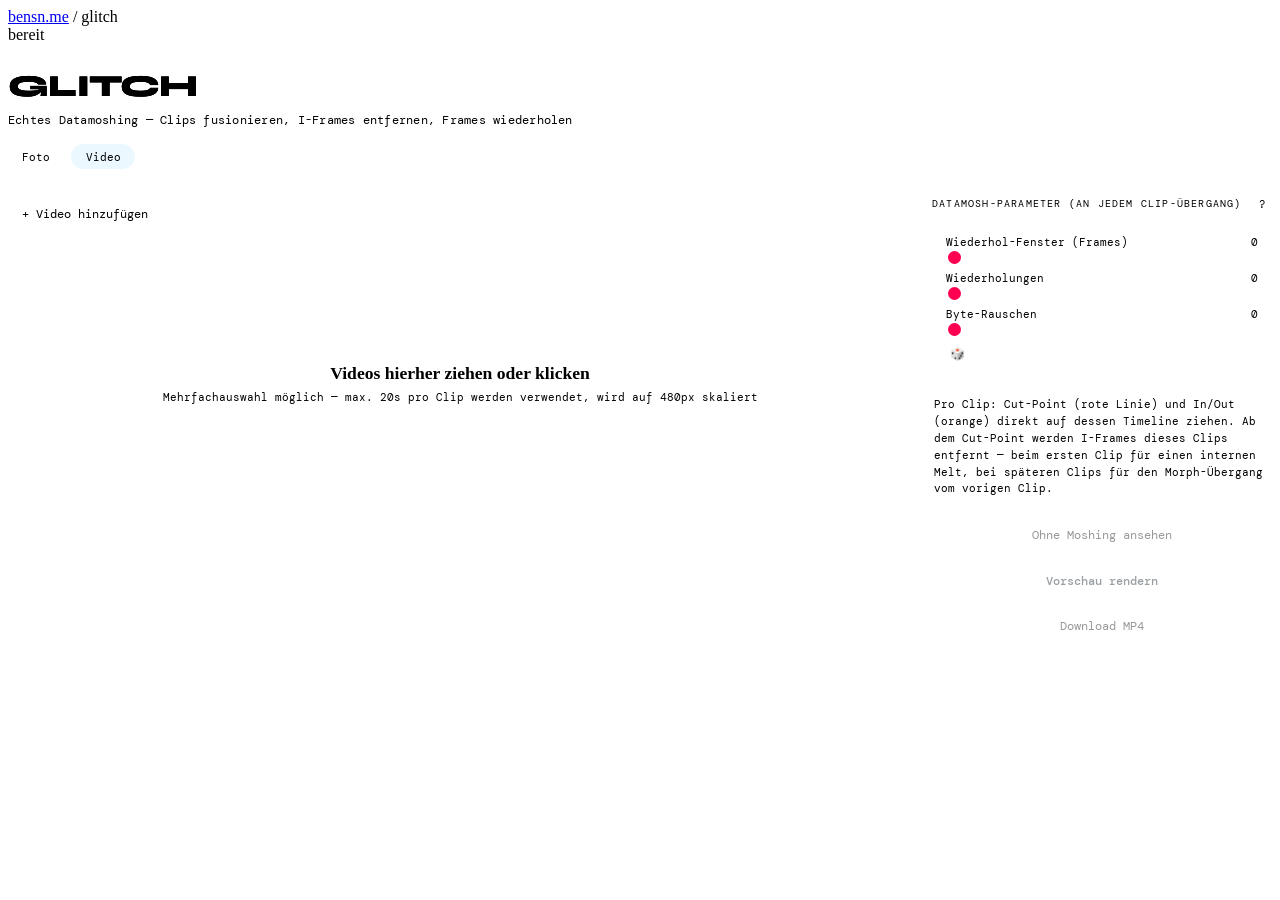
==== video.html @ a7616ee3 "v2.1.1 Add datamosh info modal Explain the actual mechanic (I-frames vs P-frames, why removing a key" ====
<!DOCTYPE html>
<html lang="de">
<head>
<meta charset="UTF-8">
<meta name="viewport" content="width=device-width, initial-scale=1.0, maximum-scale=1.0, user-scalable=no">
<title>glitch · video · bensn.me</title>
<meta name="description" content="Echtes Datamoshing: mehrere Clips fusionieren, I-Frames entfernen, Frames wiederholen, Bytes korrumpieren.">
<meta name="theme-color" content="#0a0a0b">
<link rel="preconnect" href="https://fonts.googleapis.com">
<link href="https://fonts.googleapis.com/css2?family=DM+Mono:wght@300;400;500&family=Syne:wght@400;500;700;800&display=swap" rel="stylesheet">
<link rel="stylesheet" href="https://bensn.me/shared/bensn.css">
<link rel="stylesheet" href="css/style.css">
</head>
<body>

<div class="grid-bg"></div>

<div class="wrap">

  <nav class="app-nav">
    <a href="https://bensn.me" class="nav-crumb"><span>bensn</span>.me</a>
    <span class="nav-sep">/</span>
    <span class="nav-current">glitch</span>
    <div class="nav-right">
      <div class="dot" id="statusDot"></div>
      <span id="statusText">bereit</span>
    </div>
  </nav>

  <div class="eyebrow-row">
    <div class="glitch-mark" data-text="GLITCH">GLITCH</div>
    <div class="eyebrow-sub">Echtes Datamoshing — Clips fusionieren, I-Frames entfernen, Frames wiederholen</div>
    <div class="mode-switch">
      <a href="index.html" class="mode-tab">Foto</a>
      <span class="mode-tab active">Video</span>
    </div>
  </div>

  <div class="editor">
    <div class="editor-main" id="editorArea">
      <div class="toolbar">
        <button class="btn" id="addVideoBtn">+ Video hinzufügen</button>
        <div class="toolbar-spacer"></div>
        <span class="dim-text" id="dimText"></span>
      </div>

      <div class="upload-zone" id="uploadZone">
        <svg width="40" height="40" viewBox="0 0 24 24" fill="none" stroke-width="1.5" style="margin:0 auto;">
          <path d="M12 16V4M12 4L7 9M12 4l5 5" stroke-linecap="round" stroke-linejoin="round"/>
          <path d="M4 16v3a1 1 0 001 1h14a1 1 0 001-1v-3" stroke-linecap="round" stroke-linejoin="round"/>
        </svg>
        <div class="upload-title">Videos hierher ziehen oder klicken</div>
        <div class="upload-sub">Mehrfachauswahl möglich — max. 20s pro Clip werden verwendet, wird auf 480px skaliert</div>
      </div>

      <div class="clip-list" id="clipList"></div>

      <video id="preview" class="video-preview" controls playsinline></video>
    </div>

    <div class="sidebar">
      <div class="sidebar-header-row">
        <div class="sidebar-header">Datamosh-Parameter (an jedem Clip-Übergang)</div>
        <button class="info-btn" id="infoBtn" title="Wie funktioniert Datamoshing?">?</button>
      </div>
      <div class="effect-stack" id="controls"></div>
      <button class="btn clean-btn" id="cleanBtn" disabled>Ohne Moshing ansehen</button>
      <button class="btn btn-primary render-btn" id="renderBtn" disabled>Vorschau rendern</button>
      <button class="btn download-btn" id="downloadBtn" disabled>Download MP4</button>
    </div>
  </div>

</div>

<div class="modal-overlay" id="infoModal">
  <div class="modal">
    <div class="modal-header">
      <h2>Wie funktioniert Datamoshing?</h2>
      <button class="icon-btn" id="closeInfoBtn" title="Schließen">✕</button>
    </div>
    <div class="modal-body">

      <h3>Das Prinzip</h3>
      <p>Videos speichern nicht jedes Bild einzeln. Ab und zu gibt es ein <strong>I-Frame</strong> (ein komplettes Bild), dazwischen viele <strong>P-Frames</strong>, die nur die <em>Änderung</em> zum vorigen Frame speichern — Bewegungsvektoren plus Differenz. Normalerweise reicht das, weil der Decoder nach jedem I-Frame wieder eine saubere Referenz hat.</p>
      <p>Datamoshing trickst genau das aus: fehlt ein I-Frame, hat der Decoder für die folgenden P-Frames keine gültige Referenz mehr. Er nimmt stattdessen das letzte Bild, das er noch im Speicher hat, und wendet die neuen Bewegungsvektoren trotzdem darauf an. Das alte Bild wird dadurch verschmiert und verzogen, während sich die neue Bewegung durchsetzt. Genau dieser Dekodier-Fehler <em>ist</em> der Effekt — kein Filter, echte Bit-Manipulation.</p>

      <h3>Wie du einen guten Übergang bekommst</h3>
      <p>Der Effekt wirkt am stärksten, wenn zwei <strong>unterschiedliche</strong> Videos ineinander morphen. Ein einzelnes Video meltet nur in sich selbst — schon cool, aber weniger dramatisch.</p>
      <ol>
        <li>Lade zwei (oder mehr) Clips hoch.</li>
        <li>Beim <strong>zweiten Clip</strong> steht der Cut-Point (rote Linie) standardmäßig direkt am Anfang — dadurch übernimmt Clip 2 sofort die eingefrorene letzte Ansicht von Clip 1 und meltet vom ersten Frame an rein.</li>
        <li>Schiebst du den Cut-Point weiter nach rechts, spielt Clip 2 erst ein Stück sauber ab, bevor er zu melten beginnt.</li>
        <li>Beim <strong>ersten Clip</strong> bewirkt der Cut-Point etwas anderes: alles davor bleibt sauber, ab da meltet der Clip in sich selbst — funktioniert auch ganz ohne zweiten Clip.</li>
      </ol>

      <h3>Was die Regler tun</h3>
      <dl>
        <dt>Cut-Point (rote Linie)</dt>
        <dd>Ab dieser Position werden alle I-Frames <em>dieses Clips</em> entfernt. Das ist der eigentliche Schalter für den Effekt — bleibt er am Standardwert stehen (Ende bei Clip 1, Anfang bei späteren Clips), passiert dort nichts Zusätzliches.</dd>
        <dt>In/Out (orange)</dt>
        <dd>Schneidet den Clip vorne/hinten zu, unabhängig vom Moshing.</dd>
        <dt>Wiederhol-Fenster + Wiederholungen</dt>
        <dd>Kurz bevor ein Clip zum nächsten wechselt, werden die letzten paar Frames (Fenster, in Frames) mehrfach wiederholt (Wiederholungen, Anzahl). Das erzeugt einen kurzen Stotter-/Freeze-Effekt direkt am Übergang, bevor der Melt einsetzt — verstärkt das Ziehen/Draggen.</dd>
        <dt>Byte-Rauschen</dt>
        <dd>Zufällige Bytes in den P-Frames nach dem Cut-Point werden verändert. Sorgt für zusätzliches visuelles Rauschen/Chaos in den bereits gemoshten Bereichen — je höher, desto kaputter. Bei sehr hohen Werten kann das Rendern fehlschlagen (Fehlermeldung, einfach Intensität reduzieren).</dd>
      </dl>

      <p class="modal-tldr">Kurz gesagt: kein verschobener Cut-Point = kein Effekt. Zwei sehr unterschiedliche Clips mit dem Cut-Point von Clip 2 am Anfang = maximaler Morph.</p>

    </div>
  </div>
</div>

<input type="file" id="fileInput" accept="video/*" multiple hidden>

<script src="js/datamosh.js"></script>
<script src="js/video-app.js"></script>
</body>
</html>
---- css/style.css ----
/* style.css — glitch.bensn.me editor UI, layered on top of shared bensn.css */

.wrap {
  max-width: 1280px;
}

.eyebrow-row {
  padding: 1.5rem 0 1.75rem;
}

/* ── Glitch wordmark ── */
.glitch-mark {
  font-family: 'Syne', sans-serif;
  font-weight: 800;
  font-size: 1.9rem;
  letter-spacing: -0.02em;
  position: relative;
  display: inline-block;
  color: var(--text);
}
.glitch-mark::before,
.glitch-mark::after {
  content: attr(data-text);
  position: absolute;
  left: 0; top: 0;
  width: 100%;
  overflow: hidden;
  background: var(--bg);
}
.glitch-mark::before {
  color: var(--accent-blue);
  animation: glitchTop 4.5s infinite linear alternate-reverse;
}
.glitch-mark::after {
  color: var(--accent-red);
  animation: glitchBottom 5.5s infinite linear alternate-reverse;
}
@keyframes glitchTop {
  0%, 92%, 100% { clip-path: inset(0 0 100% 0); transform: translate(0,0); }
  93% { clip-path: inset(10% 0 60% 0); transform: translate(-2px,-1px); }
  95% { clip-path: inset(60% 0 5% 0); transform: translate(2px,1px); }
  97% { clip-path: inset(30% 0 40% 0); transform: translate(-1px,0); }
}
@keyframes glitchBottom {
  0%, 90%, 100% { clip-path: inset(100% 0 0 0); transform: translate(0,0); }
  91% { clip-path: inset(70% 0 5% 0); transform: translate(2px,1px); }
  94% { clip-path: inset(15% 0 65% 0); transform: translate(-2px,-1px); }
  98% { clip-path: inset(45% 0 30% 0); transform: translate(1px,0); }
}
.eyebrow-sub {
  font-family: 'DM Mono', monospace;
  font-size: 12px;
  color: var(--muted);
  margin-top: 0.5rem;
  letter-spacing: 0.02em;
}

/* ── Mode switch ── */
.mode-switch {
  display: inline-flex;
  gap: 0.4rem;
  margin-top: 1rem;
}
.mode-tab {
  font-family: 'DM Mono', monospace;
  font-size: 11px;
  color: var(--muted);
  text-decoration: none;
  border: 1px solid var(--border);
  border-radius: 999px;
  padding: 0.35rem 0.9rem;
  transition: border-color 0.15s, color 0.15s;
}
.mode-tab:hover { border-color: var(--border-hover); color: var(--text); }
.mode-tab.active { color: var(--text); border-color: var(--accent-blue); background: rgba(0,166,251,0.08); }

/* ── Editor layout ── */
.editor {
  display: grid;
  grid-template-columns: 1fr 340px;
  gap: 1.25rem;
  padding-bottom: 4rem;
}
@media (max-width: 860px) {
  .editor { grid-template-columns: 1fr; }
}

.editor-main {
  min-width: 0;
}

.toolbar {
  display: flex;
  align-items: center;
  gap: 0.5rem;
  flex-wrap: wrap;
  margin-bottom: 1rem;
}
.toolbar-spacer { flex: 1; }
.dim-text {
  font-family: 'DM Mono', monospace;
  font-size: 11px;
  color: var(--muted);
}

.btn {
  font-family: 'DM Mono', monospace;
  font-size: 12px;
  color: var(--text);
  background: var(--surface);
  border: 1px solid var(--border);
  border-radius: 8px;
  padding: 0.55rem 0.9rem;
  cursor: pointer;
  transition: border-color 0.15s, transform 0.1s;
  white-space: nowrap;
}
.btn:hover { border-color: var(--border-hover); }
.btn:active { transform: translateY(1px); }
.btn-primary { background: var(--accent-blue); color: #04121c; border-color: var(--accent-blue); font-weight: 500; }
.btn-primary:hover { border-color: var(--accent-blue); opacity: 0.9; }
.btn-ghost { background: transparent; }

/* ── Upload zone ── */
.upload-zone {
  border: 1px dashed var(--border);
  border-radius: 16px;
  padding: 4.5rem 1.5rem;
  text-align: center;
  cursor: pointer;
  transition: border-color 0.15s, background 0.15s;
}
.upload-zone:hover, .upload-zone.drag-over {
  border-color: var(--accent-blue);
  background: rgba(0,166,251,0.04);
}
.upload-zone svg { stroke: var(--muted); margin-bottom: 1rem; }
.upload-title {
  font-size: 1.1rem;
  font-weight: 700;
  margin-bottom: 0.4rem;
}
.upload-sub {
  font-family: 'DM Mono', monospace;
  font-size: 11px;
  color: var(--muted);
}

/* ── Canvas stage ── */
.canvas-stage {
  display: none;
  border: 1px solid var(--border);
  border-radius: 16px;
  padding: 1rem;
  background:
    linear-gradient(45deg, #1a1a1c 25%, transparent 25%),
    linear-gradient(-45deg, #1a1a1c 25%, transparent 25%),
    linear-gradient(45deg, transparent 75%, #1a1a1c 75%),
    linear-gradient(-45deg, transparent 75%, #1a1a1c 75%);
  background-size: 20px 20px;
  background-position: 0 0, 0 10px, 10px -10px, -10px 0px;
  background-color: var(--surface);
  align-items: center;
  justify-content: center;
  min-height: 300px;
}
.editor-main.has-image .canvas-stage { display: flex; }
.editor-main.has-image .upload-zone { display: none; }
#canvas {
  max-width: 100%;
  max-height: 70vh;
  display: block;
  border-radius: 6px;
  image-rendering: pixelated;
}

/* ── Sidebar ── */
.sidebar {
  min-width: 0;
}
.sidebar-header {
  font-family: 'DM Mono', monospace;
  font-size: 10px;
  letter-spacing: 0.12em;
  text-transform: uppercase;
  color: var(--muted);
  margin-bottom: 0.75rem;
}
.sidebar-header-row {
  display: flex;
  align-items: center;
  justify-content: space-between;
  gap: 0.5rem;
}
.sidebar-header-row .sidebar-header { margin-bottom: 0.75rem; flex: 1; }

.info-btn {
  width: 20px;
  height: 20px;
  flex-shrink: 0;
  margin-top: -0.6rem;
  border-radius: 50%;
  border: 1px solid var(--border-hover);
  background: transparent;
  color: var(--muted);
  font-family: 'DM Mono', monospace;
  font-size: 11px;
  line-height: 1;
  cursor: pointer;
  transition: border-color 0.15s, color 0.15s;
}
.info-btn:hover { border-color: var(--accent-blue); color: var(--accent-blue); }

/* ── Info modal ── */
.modal-overlay {
  display: none;
  position: fixed;
  inset: 0;
  background: rgba(0,0,0,0.7);
  backdrop-filter: blur(4px);
  z-index: 100;
  align-items: center;
  justify-content: center;
  padding: 1.5rem;
}
.modal-overlay.open { display: flex; }

.modal {
  background: var(--surface);
  border: 1px solid var(--border-hover);
  border-radius: 16px;
  max-width: 560px;
  width: 100%;
  max-height: 85vh;
  display: flex;
  flex-direction: column;
  overflow: hidden;
}
.modal-header {
  display: flex;
  align-items: center;
  justify-content: space-between;
  padding: 1.25rem 1.5rem;
  border-bottom: 1px solid var(--border);
  flex-shrink: 0;
}
.modal-header h2 {
  font-size: 1.1rem;
  font-weight: 700;
  color: var(--text);
}
.modal-body {
  padding: 1.25rem 1.5rem 1.75rem;
  overflow-y: auto;
  color: var(--text);
  font-size: 0.88rem;
  line-height: 1.65;
}
.modal-body h3 {
  font-family: 'DM Mono', monospace;
  font-size: 11px;
  letter-spacing: 0.08em;
  text-transform: uppercase;
  color: var(--accent-blue);
  margin: 1.5rem 0 0.6rem;
}
.modal-body h3:first-child { margin-top: 0; }
.modal-body p { margin-bottom: 0.75rem; color: var(--muted); }
.modal-body strong { color: var(--text); font-weight: 700; }
.modal-body em { color: var(--text); font-style: normal; }
.modal-body ol { margin: 0 0 0.75rem 1.1rem; color: var(--muted); }
.modal-body ol li { margin-bottom: 0.4rem; }
.modal-body dl { margin: 0; }
.modal-body dt {
  font-weight: 700;
  color: var(--text);
  margin-top: 0.85rem;
}
.modal-body dd {
  margin: 0.2rem 0 0;
  color: var(--muted);
}
.modal-tldr {
  margin-top: 1.5rem;
  padding: 0.85rem 1rem;
  border: 1px dashed var(--border-hover);
  border-radius: 10px;
  color: var(--text) !important;
  font-family: 'DM Mono', monospace;
  font-size: 0.8rem;
}
select {
  width: 100%;
  font-family: 'DM Mono', monospace;
  font-size: 12px;
  color: var(--text);
  background: var(--surface);
  border: 1px solid var(--border);
  border-radius: 8px;
  padding: 0.6rem 0.7rem;
  cursor: pointer;
  margin-bottom: 1rem;
}
select:hover { border-color: var(--border-hover); }

.effect-stack {
  display: flex;
  flex-direction: column;
  gap: 0.6rem;
}
.stack-empty {
  font-family: 'DM Mono', monospace;
  font-size: 11px;
  color: var(--muted);
  text-align: center;
  padding: 2rem 1rem;
  border: 1px dashed var(--border);
  border-radius: 12px;
}

.effect-card {
  --accent: var(--accent-blue);
  background: var(--surface);
  border: 1px solid var(--border);
  border-radius: 12px;
  padding: 0.85rem;
  transition: opacity 0.15s;
}
.effect-card.disabled { opacity: 0.45; }

.effect-header {
  display: flex;
  align-items: center;
  gap: 0.5rem;
}
.effect-title {
  font-size: 0.85rem;
  font-weight: 700;
  display: flex;
  align-items: center;
  gap: 0.5rem;
  flex: 1;
  min-width: 0;
}
.effect-dot {
  width: 8px; height: 8px;
  border-radius: 50%;
  background: var(--accent);
  flex-shrink: 0;
}
.effect-actions {
  display: flex;
  gap: 2px;
  flex-shrink: 0;
}
.icon-btn {
  width: 24px; height: 24px;
  border: none;
  background: transparent;
  color: var(--muted);
  font-size: 12px;
  border-radius: 6px;
  cursor: pointer;
  display: flex;
  align-items: center;
  justify-content: center;
  transition: background 0.15s, color 0.15s;
}
.icon-btn:hover:not(:disabled) { background: var(--border); color: var(--text); }
.icon-btn:disabled { opacity: 0.25; cursor: default; }
.icon-btn.danger:hover { color: var(--accent-red); }

.effect-body {
  margin-top: 0.75rem;
  padding-top: 0.75rem;
  border-top: 1px solid var(--border);
  display: flex;
  flex-direction: column;
  gap: 0.7rem;
}

.param-row { display: flex; flex-direction: column; gap: 0.3rem; }
.param-label-row { display: flex; justify-content: space-between; align-items: center; }
.param-label {
  font-family: 'DM Mono', monospace;
  font-size: 10.5px;
  color: var(--muted);
}
.param-value {
  font-family: 'DM Mono', monospace;
  font-size: 10.5px;
  color: var(--text);
}
.param-checkbox {
  display: flex;
  align-items: center;
  gap: 0.5rem;
  font-family: 'DM Mono', monospace;
  font-size: 10.5px;
  color: var(--muted);
  cursor: pointer;
}
.param-checkbox input { accent-color: var(--accent-blue); }

input[type="range"] {
  -webkit-appearance: none;
  width: 100%;
  height: 3px;
  background: var(--border);
  border-radius: 2px;
  outline: none;
}
input[type="range"]::-webkit-slider-thumb {
  -webkit-appearance: none;
  width: 13px; height: 13px;
  border-radius: 50%;
  background: var(--accent, var(--accent-blue));
  cursor: pointer;
  border: 2px solid var(--bg);
}
input[type="range"]::-moz-range-thumb {
  width: 13px; height: 13px;
  border-radius: 50%;
  background: var(--accent, var(--accent-blue));
  cursor: pointer;
  border: 2px solid var(--bg);
}

.param-row select {
  margin-bottom: 0;
}

/* ── Color param ── */
.param-color {
  -webkit-appearance: none;
  appearance: none;
  width: 100%;
  height: 32px;
  border: 1px solid var(--border);
  border-radius: 6px;
  background: transparent;
  cursor: pointer;
  padding: 2px;
}
.param-color::-webkit-color-swatch-wrapper { padding: 0; }
.param-color::-webkit-color-swatch { border: none; border-radius: 4px; }

/* ── Curve widget ── */
.curve-wrap { display: flex; flex-direction: column; gap: 0.6rem; }
.curve-canvas {
  width: 100%;
  aspect-ratio: 1 / 1;
  border: 1px solid var(--border);
  border-radius: 8px;
  background: var(--bg);
  cursor: crosshair;
  touch-action: none;
}
.curve-reset {
  align-self: flex-start;
  padding: 0.4rem 0.7rem;
  font-size: 10.5px;
}

/* ── Status dot states ── */
.dot[data-state="busy"] { background: var(--orange); animation: none; }
.dot[data-state="ready"] { background: var(--green); }
.dot[data-state="idle"] { background: var(--muted); animation: none; }

@media (max-width: 560px) {
  .upload-zone { padding: 3rem 1rem; }
  .glitch-mark { font-size: 1.5rem; }
}

/* ── Video mode: clip list ── */
.clip-list {
  display: flex;
  flex-direction: column;
  gap: 0.75rem;
  margin-top: 1rem;
}

.clip-card {
  background: var(--surface);
  border: 1px solid var(--border);
  border-radius: 12px;
  padding: 0.85rem;
}

.clip-header {
  display: flex;
  align-items: center;
  gap: 0.5rem;
}
.clip-title {
  font-size: 0.85rem;
  font-weight: 700;
  flex: 1;
  min-width: 0;
  overflow: hidden;
  text-overflow: ellipsis;
  white-space: nowrap;
}
.clip-actions {
  display: flex;
  align-items: center;
  gap: 2px;
  flex-shrink: 0;
}
.clip-info {
  font-family: 'DM Mono', monospace;
  font-size: 10px;
  color: var(--muted);
  margin-right: 0.3rem;
}

.clip-status {
  font-family: 'DM Mono', monospace;
  font-size: 11px;
  color: var(--muted);
  padding: 1rem 0 0.25rem;
}
.clip-status.error { color: var(--accent-red); }

.timeline {
  width: 100%;
  height: 50px;
  border: 1px solid var(--border);
  border-radius: 8px;
  background: var(--bg);
  cursor: ew-resize;
  touch-action: none;
  margin-top: 0.75rem;
  display: block;
}

.timeline-legend {
  display: flex;
  gap: 1rem;
  flex-wrap: wrap;
  margin-top: 0.5rem;
  font-family: 'DM Mono', monospace;
  font-size: 10px;
  color: var(--muted);
}
.timeline-legend span { display: flex; align-items: center; gap: 5px; }
.legend-dot { width: 8px; height: 8px; border-radius: 2px; display: inline-block; }
.legend-i { background: #00A6FB; }
.legend-p { background: #33333f; }
.legend-drop { background: rgba(255,0,81,0.4); }
.legend-trim { background: #e8724a; }

.video-preview {
  display: none;
  width: 100%;
  border-radius: 12px;
  margin-top: 1.25rem;
  background: #000;
}

.timeline-hint {
  font-family: 'DM Mono', monospace;
  font-size: 10.5px;
  color: var(--muted);
  line-height: 1.6;
  padding: 0.5rem 0.1rem;
}

.clean-btn, .render-btn, .download-btn {
  width: 100%;
  margin-top: 0.75rem;
}
.clean-btn:disabled, .render-btn:disabled, .download-btn:disabled {
  opacity: 0.4;
  cursor: default;
}
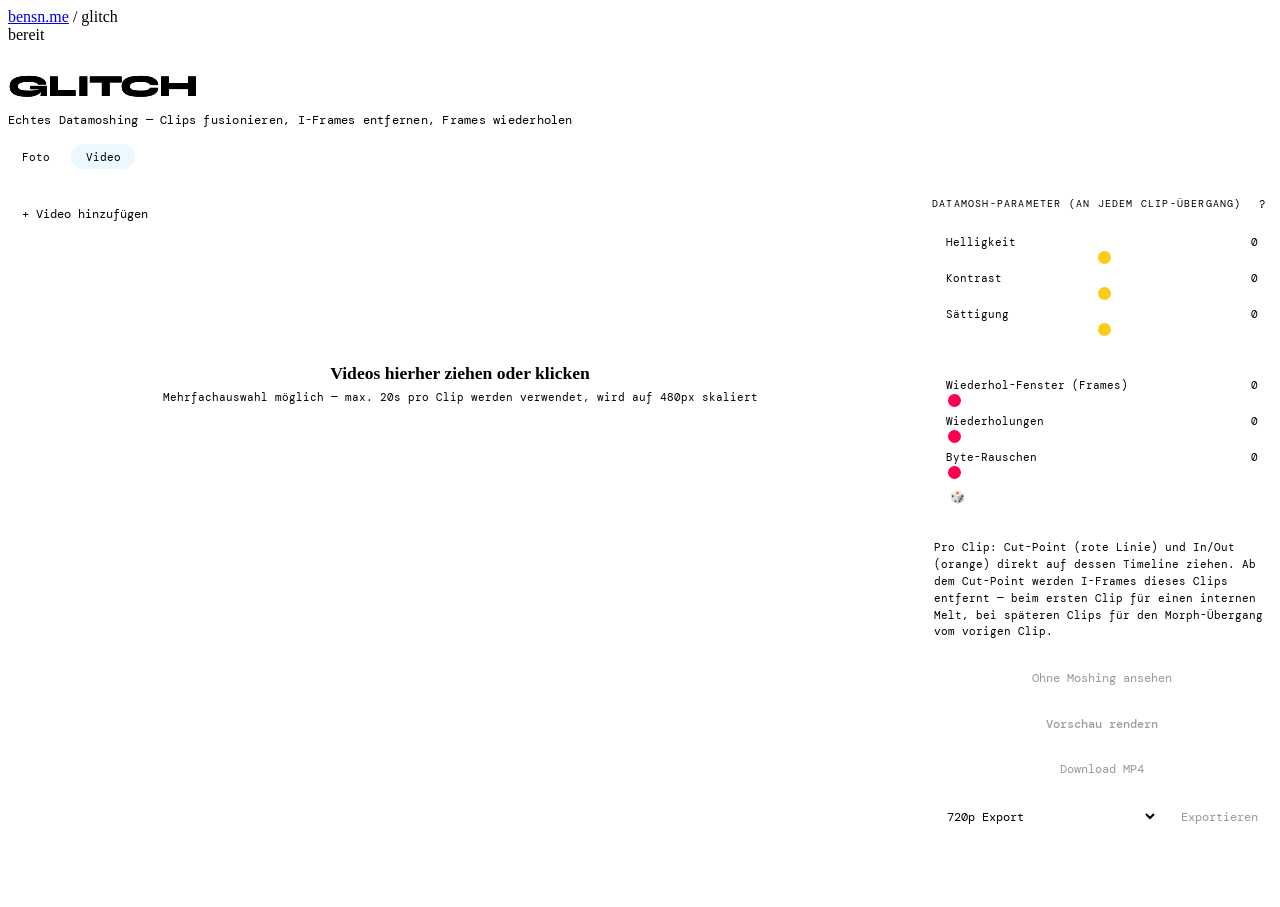
==== commit 0fd5917e: "v2.2.0 Export quality, drag-drop reorder, video color grading Photo mode: drag-and-drop effect reord" ====
--- a/video.html
+++ b/video.html
@@ -67,6 +67,14 @@
       <button class="btn clean-btn" id="cleanBtn" disabled>Ohne Moshing ansehen</button>
       <button class="btn btn-primary render-btn" id="renderBtn" disabled>Vorschau rendern</button>
       <button class="btn download-btn" id="downloadBtn" disabled>Download MP4</button>
+
+      <div class="export-row">
+        <select id="qualitySelect">
+          <option value="720">720p Export</option>
+          <option value="1080">1080p Export</option>
+        </select>
+        <button class="btn" id="exportBtn" disabled>Exportieren</button>
+      </div>
     </div>
   </div>
 
--- a/css/style.css
+++ b/css/style.css
@@ -324,15 +324,26 @@
   border: 1px solid var(--border);
   border-radius: 12px;
   padding: 0.85rem;
-  transition: opacity 0.15s;
+  transition: opacity 0.15s, border-color 0.15s, transform 0.15s;
 }
 .effect-card.disabled { opacity: 0.45; }
+.effect-card.dragging { opacity: 0.35; }
+.effect-card.drag-over { border-color: var(--accent-blue); transform: translateY(1px); }
 
 .effect-header {
   display: flex;
   align-items: center;
   gap: 0.5rem;
 }
+.drag-handle {
+  color: var(--muted);
+  cursor: grab;
+  font-size: 13px;
+  line-height: 1;
+  flex-shrink: 0;
+  touch-action: none;
+}
+.drag-handle:active { cursor: grabbing; }
 .effect-title {
   font-size: 0.85rem;
   font-weight: 700;
@@ -574,3 +585,21 @@
   opacity: 0.4;
   cursor: default;
 }
+
+.export-row {
+  display: flex;
+  gap: 0.5rem;
+  margin-top: 0.75rem;
+}
+.export-row select {
+  margin-bottom: 0;
+  flex: 1;
+  min-width: 0;
+}
+.export-row .btn {
+  flex-shrink: 0;
+}
+.export-row .btn:disabled {
+  opacity: 0.4;
+  cursor: default;
+}
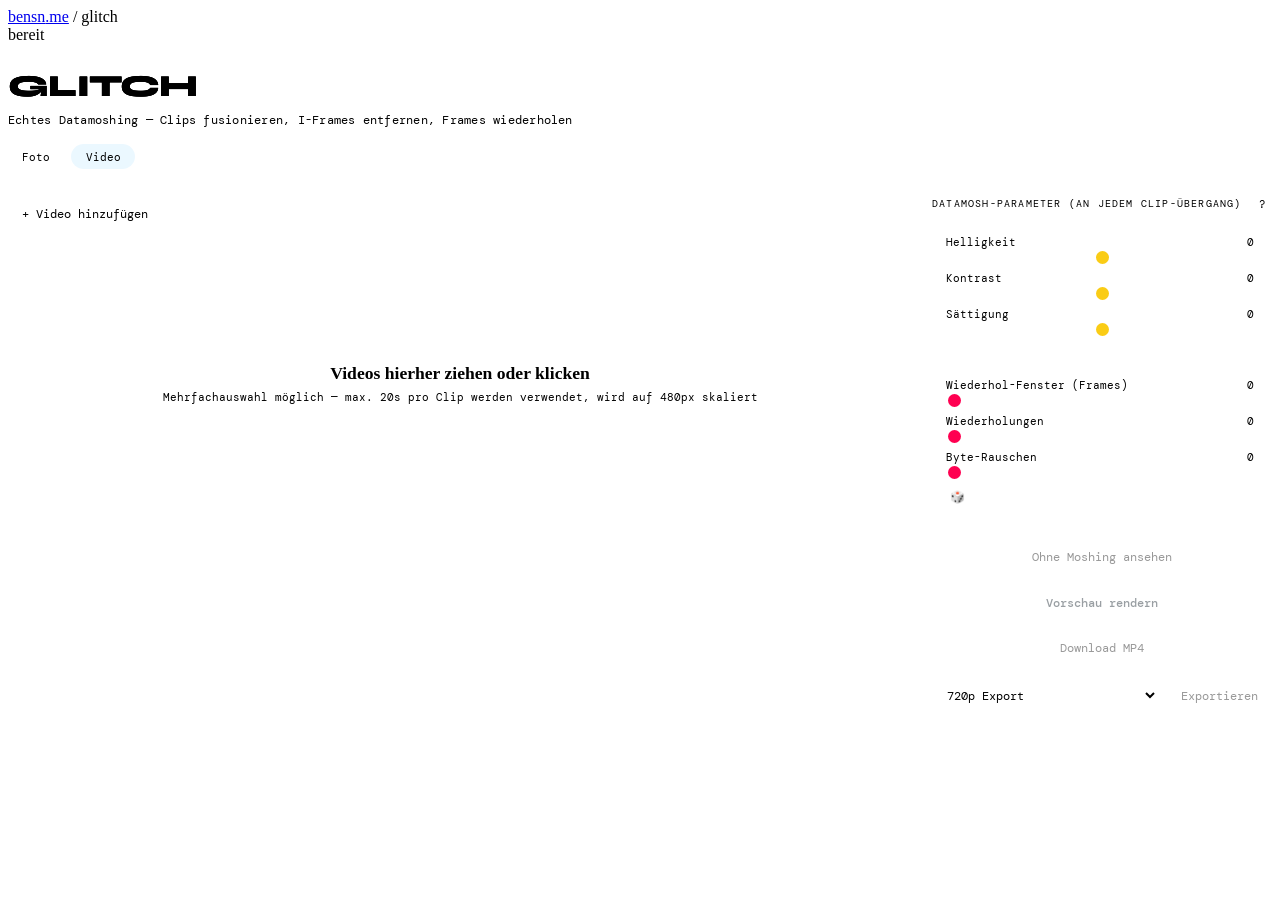
==== commit 54c4ab8f: "v2.5.0 Scrollable sidebar, layer rotate/flip, pixel drag effect The layers and effects panels were f" ====
--- a/video.html
+++ b/video.html
@@ -9,7 +9,7 @@
 <link rel="preconnect" href="https://fonts.googleapis.com">
 <link href="https://fonts.googleapis.com/css2?family=DM+Mono:wght@300;400;500&family=Syne:wght@400;500;700;800&display=swap" rel="stylesheet">
 <link rel="stylesheet" href="https://bensn.me/shared/bensn.css">
-<link rel="stylesheet" href="css/style.css">
+<link rel="stylesheet" href="css/style.css?v=2.5.0">
 </head>
 <body>
 
@@ -121,7 +121,7 @@
 
 <input type="file" id="fileInput" accept="video/*" multiple hidden>
 
-<script src="js/datamosh.js"></script>
-<script src="js/video-app.js"></script>
+<script src="js/datamosh.js?v=2.5.0"></script>
+<script src="js/video-app.js?v=2.5.0"></script>
 </body>
 </html>
--- a/css/style.css
+++ b/css/style.css
@@ -177,6 +177,15 @@
 /* ── Sidebar ── */
 .sidebar {
   min-width: 0;
+  position: sticky;
+  top: 1rem;
+  max-height: calc(100vh - 2rem);
+  display: flex;
+  flex-direction: column;
+  min-height: 0;
+}
+@media (max-width: 860px) {
+  .sidebar { position: static; max-height: none; }
 }
 .sidebar-header {
   font-family: 'DM Mono', monospace;
@@ -307,6 +316,10 @@
   display: flex;
   flex-direction: column;
   gap: 0.6rem;
+  overflow-y: auto;
+  overflow-x: hidden;
+  padding-right: 4px;
+  max-height: 34vh;
 }
 .stack-empty {
   font-family: 'DM Mono', monospace;
@@ -317,6 +330,115 @@
   border: 1px dashed var(--border);
   border-radius: 12px;
 }
+.effects-header {
+  margin-top: 1.25rem;
+}
+
+/* ── Layers ── */
+.layer-list {
+  display: flex;
+  flex-direction: column;
+  gap: 0.5rem;
+  margin-bottom: 0.5rem;
+  overflow-y: auto;
+  overflow-x: hidden;
+  padding-right: 4px;
+  max-height: 34vh;
+  flex-shrink: 0;
+}
+
+/* thin dark scrollbars for the scrollable panels */
+.layer-list::-webkit-scrollbar, .effect-stack::-webkit-scrollbar { width: 6px; }
+.layer-list::-webkit-scrollbar-track, .effect-stack::-webkit-scrollbar-track { background: transparent; }
+.layer-list::-webkit-scrollbar-thumb, .effect-stack::-webkit-scrollbar-thumb {
+  background: var(--border-hover);
+  border-radius: 3px;
+}
+.layer-card {
+  background: var(--surface);
+  border: 1px solid var(--border);
+  border-radius: 10px;
+  padding: 0.65rem 0.75rem;
+  cursor: pointer;
+  transition: border-color 0.15s, opacity 0.15s, transform 0.15s;
+}
+.layer-card:hover { border-color: var(--border-hover); }
+.layer-card.active { border-color: var(--accent-blue); }
+.layer-card.hidden-layer { opacity: 0.4; }
+.layer-card.dragging { opacity: 0.35; }
+.layer-card.drag-over { border-color: var(--accent-blue); transform: translateY(1px); }
+
+.layer-header {
+  display: flex;
+  align-items: center;
+  gap: 0.45rem;
+}
+.layer-title {
+  font-size: 0.82rem;
+  font-weight: 700;
+  flex: 1;
+  min-width: 0;
+  overflow: hidden;
+  text-overflow: ellipsis;
+  white-space: nowrap;
+}
+.layer-actions {
+  display: flex;
+  align-items: center;
+  gap: 1px;
+}
+.layer-body {
+  margin-top: 0.6rem;
+  padding-top: 0.6rem;
+  border-top: 1px solid var(--border);
+  display: flex;
+  flex-direction: column;
+  gap: 0.55rem;
+}
+.layer-body select { margin-bottom: 0; font-size: 11px; padding: 0.45rem 0.6rem; }
+
+/* ── Inline small buttons (crop, mask panel) ── */
+.inline-btn-row {
+  display: flex;
+  gap: 0.4rem;
+  flex-wrap: wrap;
+}
+.small-btn {
+  font-size: 10.5px;
+  padding: 0.4rem 0.6rem;
+}
+.small-btn.active-toggle {
+  border-color: var(--accent-blue);
+  color: var(--accent-blue);
+}
+.icon-btn.mask-active { color: #facc15; }
+.icon-btn.toggled { color: var(--accent-blue); background: rgba(0,166,251,0.12); }
+
+.mask-panel {
+  margin-top: 0.6rem;
+  padding-top: 0.6rem;
+  border-top: 1px solid var(--border);
+  display: flex;
+  flex-direction: column;
+  gap: 0.6rem;
+}
+
+/* ── Small modals / forms ── */
+.modal-small { max-width: 340px; }
+.num-input {
+  width: 100%;
+  font-family: 'DM Mono', monospace;
+  font-size: 13px;
+  color: var(--text);
+  background: var(--bg);
+  border: 1px solid var(--border);
+  border-radius: 8px;
+  padding: 0.5rem 0.7rem;
+}
+.num-input:focus { outline: none; border-color: var(--accent-blue); }
+
+/* ── Canvas drag-to-move ── */
+#canvas.layer-draggable { cursor: move; }
 
 .effect-card {
   --accent: var(--accent-blue);
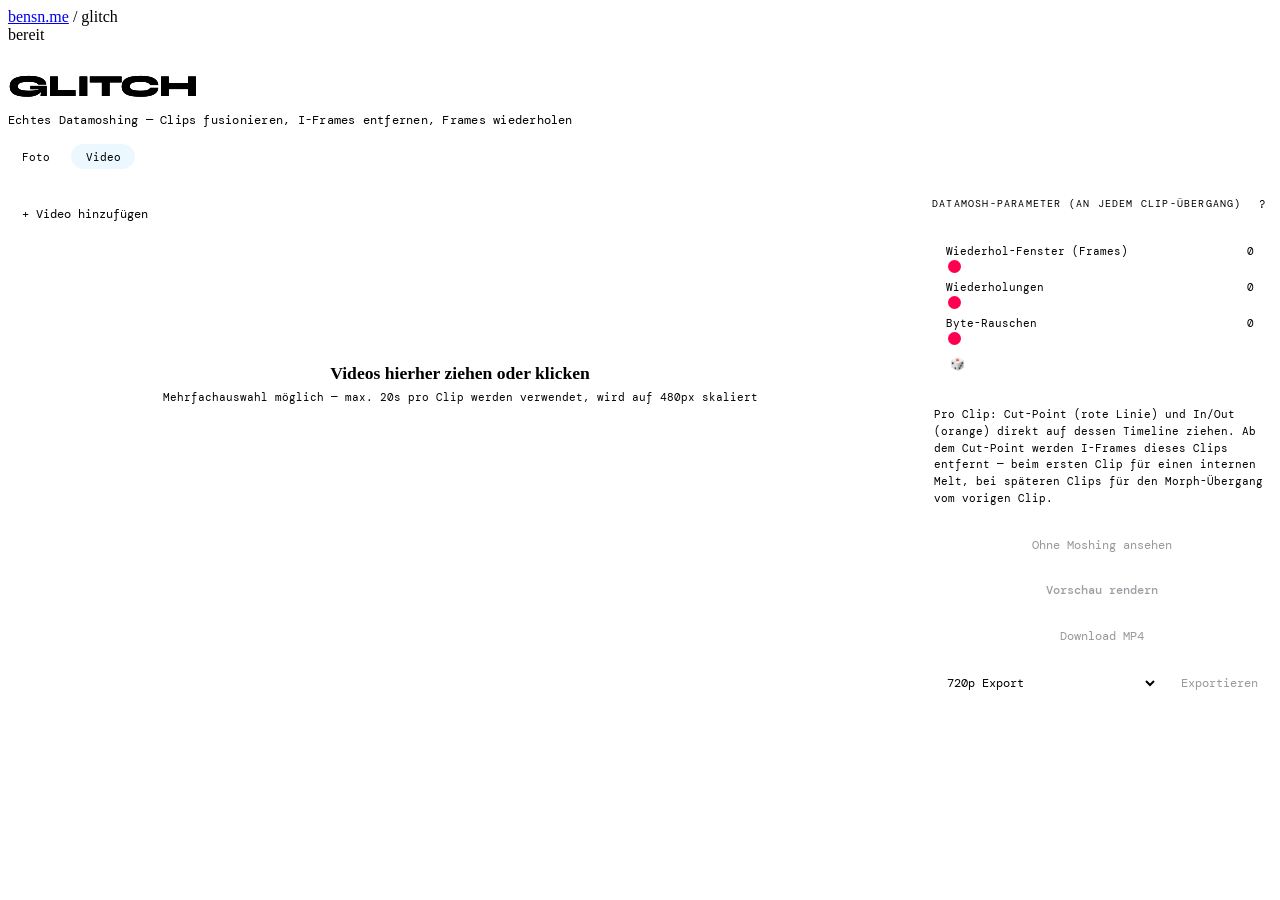
==== commit 19333c6f: "v2.6.0 Per-clip color grading (brightness/contrast/saturation/hue/invert) in video mode Colors were " ====
--- a/video.html
+++ b/video.html
@@ -9,7 +9,7 @@
 <link rel="preconnect" href="https://fonts.googleapis.com">
 <link href="https://fonts.googleapis.com/css2?family=DM+Mono:wght@300;400;500&family=Syne:wght@400;500;700;800&display=swap" rel="stylesheet">
 <link rel="stylesheet" href="https://bensn.me/shared/bensn.css">
-<link rel="stylesheet" href="css/style.css?v=2.5.0">
+<link rel="stylesheet" href="css/style.css?v=2.6.0">
 </head>
 <body>
 
@@ -121,7 +121,7 @@
 
 <input type="file" id="fileInput" accept="video/*" multiple hidden>
 
-<script src="js/datamosh.js?v=2.5.0"></script>
-<script src="js/video-app.js?v=2.5.0"></script>
+<script src="js/datamosh.js?v=2.6.0"></script>
+<script src="js/video-app.js?v=2.6.0"></script>
 </body>
 </html>
--- a/css/style.css
+++ b/css/style.css
@@ -655,6 +655,15 @@
 }
 .clip-status.error { color: var(--accent-red); }
 
+.clip-color-panel {
+  margin-top: 0.75rem;
+  padding-top: 0.75rem;
+  border-top: 1px solid var(--border);
+  display: flex;
+  flex-direction: column;
+  gap: 0.7rem;
+}
+
 .timeline {
   width: 100%;
   height: 50px;
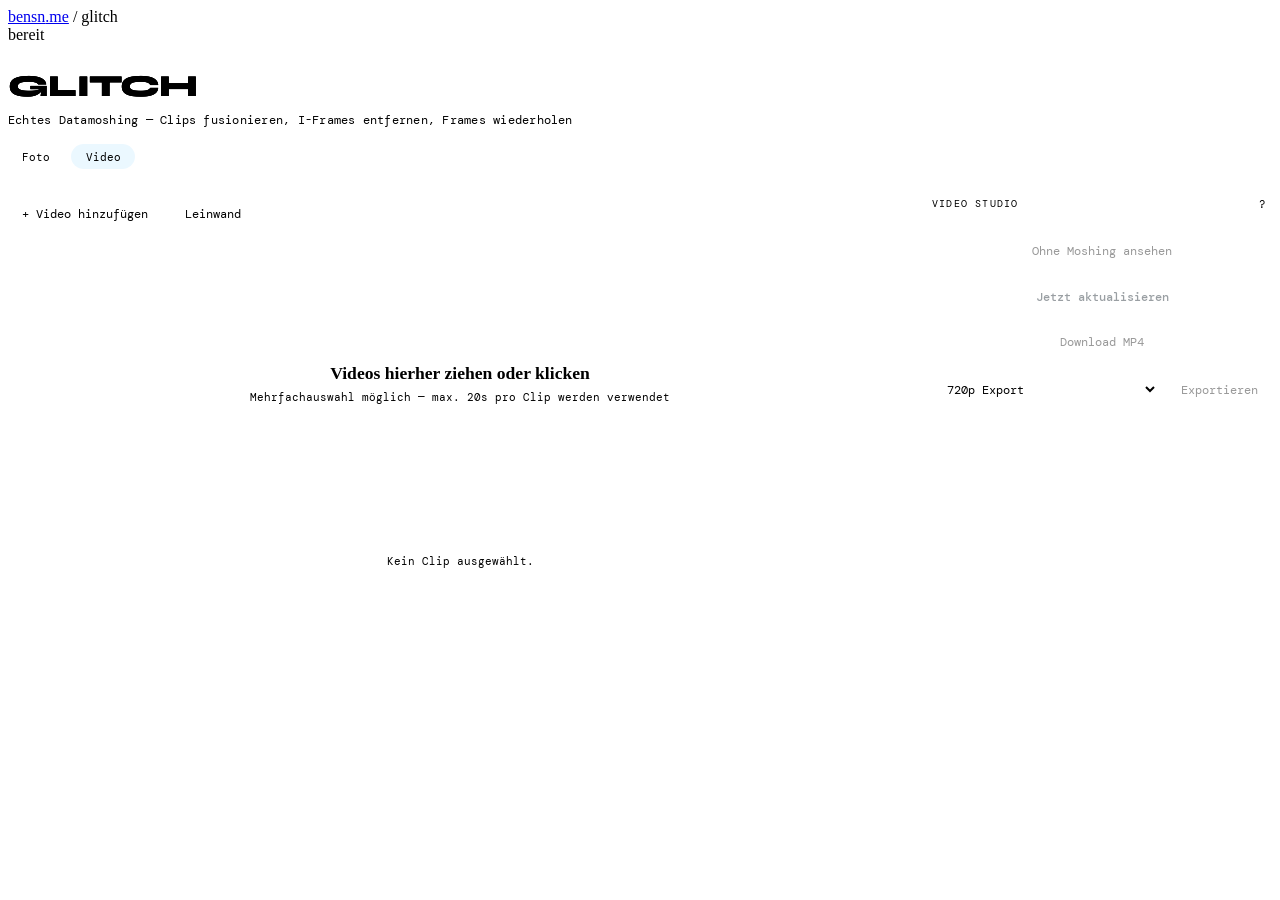
==== commit adf0e15e: "v2.8.0 Video mode overhaul: timeline UI, auto-render, canvas system, per-clip glitch filters Replace" ====
--- a/video.html
+++ b/video.html
@@ -9,7 +9,7 @@
 <link rel="preconnect" href="https://fonts.googleapis.com">
 <link href="https://fonts.googleapis.com/css2?family=DM+Mono:wght@300;400;500&family=Syne:wght@400;500;700;800&display=swap" rel="stylesheet">
 <link rel="stylesheet" href="https://bensn.me/shared/bensn.css">
-<link rel="stylesheet" href="css/style.css?v=2.6.0">
+<link rel="stylesheet" href="css/style.css?v=2.8.0">
 </head>
 <body>
 
@@ -40,6 +40,7 @@
     <div class="editor-main" id="editorArea">
       <div class="toolbar">
         <button class="btn" id="addVideoBtn">+ Video hinzufügen</button>
+        <button class="btn" id="canvasBtn">Leinwand</button>
         <div class="toolbar-spacer"></div>
         <span class="dim-text" id="dimText"></span>
       </div>
@@ -50,22 +51,22 @@
           <path d="M4 16v3a1 1 0 001 1h14a1 1 0 001-1v-3" stroke-linecap="round" stroke-linejoin="round"/>
         </svg>
         <div class="upload-title">Videos hierher ziehen oder klicken</div>
-        <div class="upload-sub">Mehrfachauswahl möglich — max. 20s pro Clip werden verwendet, wird auf 480px skaliert</div>
+        <div class="upload-sub">Mehrfachauswahl möglich — max. 20s pro Clip werden verwendet</div>
       </div>
 
-      <div class="clip-list" id="clipList"></div>
+      <div class="clip-strip" id="clipStrip"></div>
+      <div class="clip-detail" id="clipDetail"></div>
 
       <video id="preview" class="video-preview" controls playsinline></video>
     </div>
 
     <div class="sidebar">
       <div class="sidebar-header-row">
-        <div class="sidebar-header">Datamosh-Parameter (an jedem Clip-Übergang)</div>
+        <div class="sidebar-header">Video Studio</div>
         <button class="info-btn" id="infoBtn" title="Wie funktioniert Datamoshing?">?</button>
       </div>
-      <div class="effect-stack" id="controls"></div>
       <button class="btn clean-btn" id="cleanBtn" disabled>Ohne Moshing ansehen</button>
-      <button class="btn btn-primary render-btn" id="renderBtn" disabled>Vorschau rendern</button>
+      <button class="btn btn-primary render-btn" id="renderBtn" disabled>Jetzt aktualisieren</button>
       <button class="btn download-btn" id="downloadBtn" disabled>Download MP4</button>
 
       <div class="export-row">
@@ -107,21 +108,53 @@
         <dd>Ab dieser Position werden alle I-Frames <em>dieses Clips</em> entfernt. Das ist der eigentliche Schalter für den Effekt — bleibt er am Standardwert stehen (Ende bei Clip 1, Anfang bei späteren Clips), passiert dort nichts Zusätzliches.</dd>
         <dt>In/Out (orange)</dt>
         <dd>Schneidet den Clip vorne/hinten zu, unabhängig vom Moshing.</dd>
-        <dt>Wiederhol-Fenster + Wiederholungen</dt>
-        <dd>Kurz bevor ein Clip zum nächsten wechselt, werden die letzten paar Frames (Fenster, in Frames) mehrfach wiederholt (Wiederholungen, Anzahl). Das erzeugt einen kurzen Stotter-/Freeze-Effekt direkt am Übergang, bevor der Melt einsetzt — verstärkt das Ziehen/Draggen.</dd>
-        <dt>Byte-Rauschen</dt>
-        <dd>Zufällige Bytes in den P-Frames nach dem Cut-Point werden verändert. Sorgt für zusätzliches visuelles Rauschen/Chaos in den bereits gemoshten Bereichen — je höher, desto kaputter. Bei sehr hohen Werten kann das Rendern fehlschlagen (Fehlermeldung, einfach Intensität reduzieren).</dd>
+        <dt>Wiederhol-Fenster + Wiederholungen (pro Clip)</dt>
+        <dd>Kurz bevor dieser Clip zum nächsten wechselt, werden seine letzten paar Frames (Fenster, in Frames) mehrfach wiederholt (Wiederholungen, Anzahl). Das erzeugt einen kurzen Stotter-/Freeze-Effekt direkt am Übergang, bevor der Melt einsetzt — verstärkt das Ziehen/Draggen.</dd>
+        <dt>Byte-Rauschen (pro Clip)</dt>
+        <dd>Zufällige Bytes in den P-Frames dieses Clips nach dem Cut-Point werden verändert. Sorgt für zusätzliches visuelles Rauschen/Chaos in den bereits gemoshten Bereichen — je höher, desto kaputter. Bei sehr hohen Werten kann das Rendern fehlschlagen (Fehlermeldung, einfach Intensität reduzieren).</dd>
       </dl>
 
-      <p class="modal-tldr">Kurz gesagt: kein verschobener Cut-Point = kein Effekt. Zwei sehr unterschiedliche Clips mit dem Cut-Point von Clip 2 am Anfang = maximaler Morph.</p>
+      <h3>Leinwand & Zuschnitt</h3>
+      <p>Über den "Leinwand"-Button lässt sich eine feste Ziel-Auflösung/-Seitenverhältnis festlegen (z.B. Hochformat für Instagram) — jeder Clip wird dann automatisch eingepasst: <strong>Füllen</strong> skaliert hoch und schneidet den Überschuss ab (Versatz-Regler verschieben, welcher Ausschnitt erhalten bleibt), <strong>Einpassen</strong> skaliert runter und füllt den Rand mit der gewählten Hintergrundfarbe, <strong>Strecken</strong> ignoriert das Seitenverhältnis bewusst für einen zusätzlichen Verzerrungs-Look. Ohne explizite Leinwand legt der erste hochgeladene Clip sie automatisch anhand seines eigenen Seitenverhältnisses fest.</p>
 
+      <p class="modal-tldr">Kurz gesagt: kein verschobener Cut-Point = kein Effekt. Zwei sehr unterschiedliche Clips mit dem Cut-Point von Clip 2 am Anfang = maximaler Morph. Änderungen rendern automatisch neu (kurze Verzögerung) — "Jetzt aktualisieren" erzwingt es sofort.</p>
+
+    </div>
+  </div>
+</div>
+
+<div class="modal-overlay" id="canvasModal">
+  <div class="modal modal-small">
+    <div class="modal-header">
+      <h2>Leinwand</h2>
+      <button class="icon-btn" id="closeCanvasModalBtn" title="Schließen">✕</button>
+    </div>
+    <div class="modal-body">
+      <div class="inline-btn-row">
+        <button class="btn btn-ghost small-btn" id="presetPortraitBtn">9:16 Hochformat</button>
+        <button class="btn btn-ghost small-btn" id="presetSquareBtn">1:1 Quadrat</button>
+        <button class="btn btn-ghost small-btn" id="presetLandscapeBtn">16:9 Querformat</button>
+      </div>
+      <div class="param-row">
+        <div class="param-label-row"><span class="param-label">Breite (px)</span></div>
+        <input type="number" id="canvasWidthInput" class="num-input" min="16" max="1920" value="1080">
+      </div>
+      <div class="param-row">
+        <div class="param-label-row"><span class="param-label">Höhe (px)</span></div>
+        <input type="number" id="canvasHeightInput" class="num-input" min="16" max="1920" value="1920">
+      </div>
+      <div class="param-row">
+        <span class="param-label">Hintergrund (für "Einpassen")</span>
+        <input type="color" id="canvasBgColor" class="param-color" value="#000000">
+      </div>
+      <button class="btn btn-primary" id="applyCanvasBtn" style="width:100%; margin-top:0.5rem;">Übernehmen</button>
     </div>
   </div>
 </div>
 
 <input type="file" id="fileInput" accept="video/*" multiple hidden>
 
-<script src="js/datamosh.js?v=2.6.0"></script>
-<script src="js/video-app.js?v=2.6.0"></script>
+<script src="js/datamosh.js?v=2.8.0"></script>
+<script src="js/video-app.js?v=2.8.0"></script>
 </body>
 </html>
--- a/css/style.css
+++ b/css/style.css
@@ -423,6 +423,29 @@
   gap: 0.6rem;
 }
 
+.spam-panel {
+  margin-top: 0.6rem;
+  padding-top: 0.6rem;
+  border-top: 1px solid var(--border);
+  display: flex;
+  flex-direction: column;
+  gap: 0.6rem;
+}
+
+.text-input-area {
+  width: 100%;
+  font-family: 'DM Mono', monospace;
+  font-size: 12px;
+  color: var(--text);
+  background: var(--bg);
+  border: 1px solid var(--border);
+  border-radius: 8px;
+  padding: 0.5rem 0.7rem;
+  resize: vertical;
+  min-height: 3.2rem;
+}
+.text-input-area:focus { outline: none; border-color: var(--accent-blue); }
+
 /* ── Small modals / forms ── */
 .modal-small { max-width: 340px; }
 .num-input {
@@ -605,46 +628,71 @@
   .glitch-mark { font-size: 1.5rem; }
 }
 
-/* ── Video mode: clip list ── */
-.clip-list {
-  display: flex;
-  flex-direction: column;
-  gap: 0.75rem;
+/* ── Video mode: clip strip (compact selector) + detail panel ── */
+.clip-strip {
+  display: flex;
+  gap: 0.5rem;
   margin-top: 1rem;
-}
-
-.clip-card {
+  overflow-x: auto;
+  padding-bottom: 0.25rem;
+}
+
+.clip-strip-item {
   background: var(--surface);
   border: 1px solid var(--border);
-  border-radius: 12px;
-  padding: 0.85rem;
-}
-
-.clip-header {
-  display: flex;
-  align-items: center;
-  gap: 0.5rem;
-}
-.clip-title {
-  font-size: 0.85rem;
+  border-radius: 10px;
+  padding: 0.55rem 0.7rem;
+  cursor: pointer;
+  flex: 0 0 auto;
+  min-width: 130px;
+  transition: border-color 0.15s;
+}
+.clip-strip-item:hover { border-color: var(--border-hover); }
+.clip-strip-item.active { border-color: var(--accent-blue); }
+
+.clip-strip-title {
+  font-size: 0.8rem;
   font-weight: 700;
-  flex: 1;
-  min-width: 0;
   overflow: hidden;
   text-overflow: ellipsis;
   white-space: nowrap;
-}
-.clip-actions {
+  max-width: 200px;
+}
+.clip-strip-info {
+  font-family: 'DM Mono', monospace;
+  font-size: 10px;
+  color: var(--muted);
+  margin-top: 0.15rem;
+}
+.clip-strip-actions {
   display: flex;
   align-items: center;
   gap: 2px;
-  flex-shrink: 0;
-}
-.clip-info {
-  font-family: 'DM Mono', monospace;
-  font-size: 10px;
-  color: var(--muted);
-  margin-right: 0.3rem;
+  margin-top: 0.3rem;
+}
+
+.clip-detail {
+  background: var(--surface);
+  border: 1px solid var(--border);
+  border-radius: 12px;
+  padding: 0.85rem;
+  margin-top: 0.75rem;
+}
+
+.clip-detail-section {
+  margin-top: 0.85rem;
+  padding-top: 0.85rem;
+  border-top: 1px solid var(--border);
+  display: flex;
+  flex-direction: column;
+  gap: 0.7rem;
+}
+.clip-detail-title {
+  font-size: 0.75rem;
+  font-weight: 700;
+  text-transform: uppercase;
+  letter-spacing: 0.04em;
+  color: var(--muted);
 }
 
 .clip-status {
@@ -654,15 +702,6 @@
   padding: 1rem 0 0.25rem;
 }
 .clip-status.error { color: var(--accent-red); }
-
-.clip-color-panel {
-  margin-top: 0.75rem;
-  padding-top: 0.75rem;
-  border-top: 1px solid var(--border);
-  display: flex;
-  flex-direction: column;
-  gap: 0.7rem;
-}
 
 .timeline {
   width: 100%;
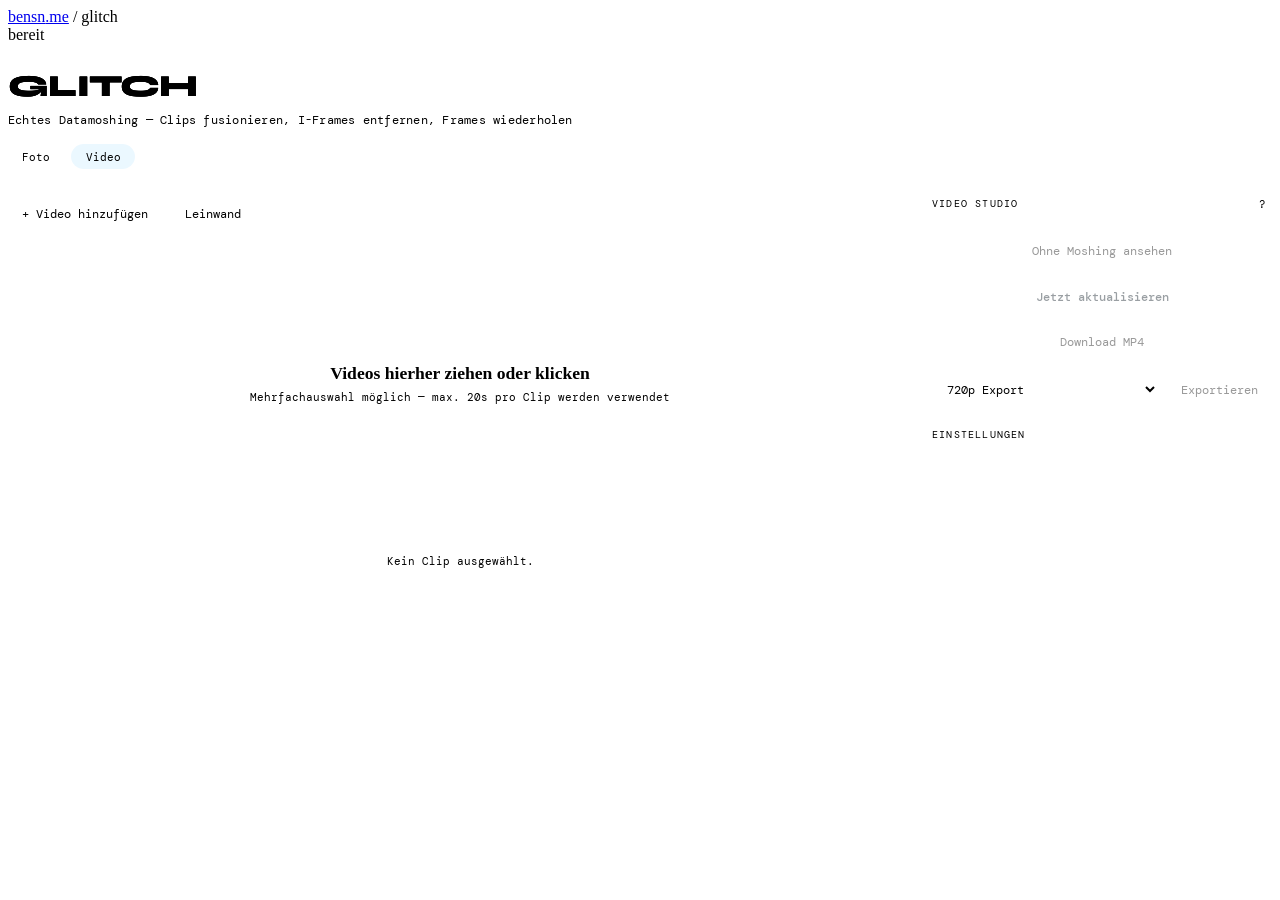
==== commit 00dff016: "v2.9.0 Video layout rework: preview on top, sticky sidebar, manual render Preview + clip strip + tim" ====
--- a/video.html
+++ b/video.html
@@ -9,7 +9,7 @@
 <link rel="preconnect" href="https://fonts.googleapis.com">
 <link href="https://fonts.googleapis.com/css2?family=DM+Mono:wght@300;400;500&family=Syne:wght@400;500;700;800&display=swap" rel="stylesheet">
 <link rel="stylesheet" href="https://bensn.me/shared/bensn.css">
-<link rel="stylesheet" href="css/style.css?v=2.8.0">
+<link rel="stylesheet" href="css/style.css?v=2.9.0">
 </head>
 <body>
 
@@ -54,10 +54,10 @@
         <div class="upload-sub">Mehrfachauswahl möglich — max. 20s pro Clip werden verwendet</div>
       </div>
 
+      <video id="preview" class="video-preview" controls playsinline></video>
+
       <div class="clip-strip" id="clipStrip"></div>
-      <div class="clip-detail" id="clipDetail"></div>
-
-      <video id="preview" class="video-preview" controls playsinline></video>
+      <div class="clip-timeline-wrap" id="clipTimelineWrap"></div>
     </div>
 
     <div class="sidebar">
@@ -76,6 +76,9 @@
         </select>
         <button class="btn" id="exportBtn" disabled>Exportieren</button>
       </div>
+
+      <div class="sidebar-header effects-header">Einstellungen</div>
+      <div class="clip-detail" id="clipDetail"></div>
     </div>
   </div>
 
@@ -117,7 +120,7 @@
       <h3>Leinwand & Zuschnitt</h3>
       <p>Über den "Leinwand"-Button lässt sich eine feste Ziel-Auflösung/-Seitenverhältnis festlegen (z.B. Hochformat für Instagram) — jeder Clip wird dann automatisch eingepasst: <strong>Füllen</strong> skaliert hoch und schneidet den Überschuss ab (Versatz-Regler verschieben, welcher Ausschnitt erhalten bleibt), <strong>Einpassen</strong> skaliert runter und füllt den Rand mit der gewählten Hintergrundfarbe, <strong>Strecken</strong> ignoriert das Seitenverhältnis bewusst für einen zusätzlichen Verzerrungs-Look. Ohne explizite Leinwand legt der erste hochgeladene Clip sie automatisch anhand seines eigenen Seitenverhältnisses fest.</p>
 
-      <p class="modal-tldr">Kurz gesagt: kein verschobener Cut-Point = kein Effekt. Zwei sehr unterschiedliche Clips mit dem Cut-Point von Clip 2 am Anfang = maximaler Morph. Änderungen rendern automatisch neu (kurze Verzögerung) — "Jetzt aktualisieren" erzwingt es sofort.</p>
+      <p class="modal-tldr">Kurz gesagt: kein verschobener Cut-Point = kein Effekt. Zwei sehr unterschiedliche Clips mit dem Cut-Point von Clip 2 am Anfang = maximaler Morph. Änderungen wirken erst nach Klick auf "Jetzt aktualisieren" — kein Live-Preview während des Reglerziehens.</p>
 
     </div>
   </div>
@@ -154,7 +157,7 @@
 
 <input type="file" id="fileInput" accept="video/*" multiple hidden>
 
-<script src="js/datamosh.js?v=2.8.0"></script>
-<script src="js/video-app.js?v=2.8.0"></script>
+<script src="js/datamosh.js?v=2.9.0"></script>
+<script src="js/video-app.js?v=2.9.0"></script>
 </body>
 </html>
--- a/css/style.css
+++ b/css/style.css
@@ -671,7 +671,7 @@
   margin-top: 0.3rem;
 }
 
-.clip-detail {
+.clip-timeline-wrap {
   background: var(--surface);
   border: 1px solid var(--border);
   border-radius: 12px;
@@ -679,13 +679,47 @@
   margin-top: 0.75rem;
 }
 
+/* Scrollable stack of collapsible settings cards in the sidebar — same
+   pattern as .layer-list/.effect-stack in the photo mode: the sidebar
+   itself is position:sticky + height-capped, this list fills the
+   remaining space and scrolls internally so the preview/buttons above it
+   stay in view. */
+.clip-detail {
+  display: flex;
+  flex-direction: column;
+  gap: 0.6rem;
+  overflow-y: auto;
+  overflow-x: hidden;
+  padding-right: 4px;
+  flex: 1 1 auto;
+  min-height: 0;
+  margin-top: 0.5rem;
+}
+.clip-detail::-webkit-scrollbar { width: 6px; }
+.clip-detail::-webkit-scrollbar-track { background: transparent; }
+.clip-detail::-webkit-scrollbar-thumb { background: var(--border-hover); border-radius: 3px; }
+
 .clip-detail-section {
-  margin-top: 0.85rem;
-  padding-top: 0.85rem;
+  background: var(--surface);
+  border: 1px solid var(--border);
+  border-radius: 12px;
+  padding: 0.7rem 0.85rem;
+  flex-shrink: 0;
+}
+.clip-detail-section-header {
+  display: flex;
+  align-items: center;
+  justify-content: space-between;
+  gap: 0.5rem;
+  cursor: pointer;
+}
+.clip-detail-section-body {
+  display: flex;
+  flex-direction: column;
+  gap: 0.7rem;
+  margin-top: 0.7rem;
+  padding-top: 0.7rem;
   border-top: 1px solid var(--border);
-  display: flex;
-  flex-direction: column;
-  gap: 0.7rem;
 }
 .clip-detail-title {
   font-size: 0.75rem;
